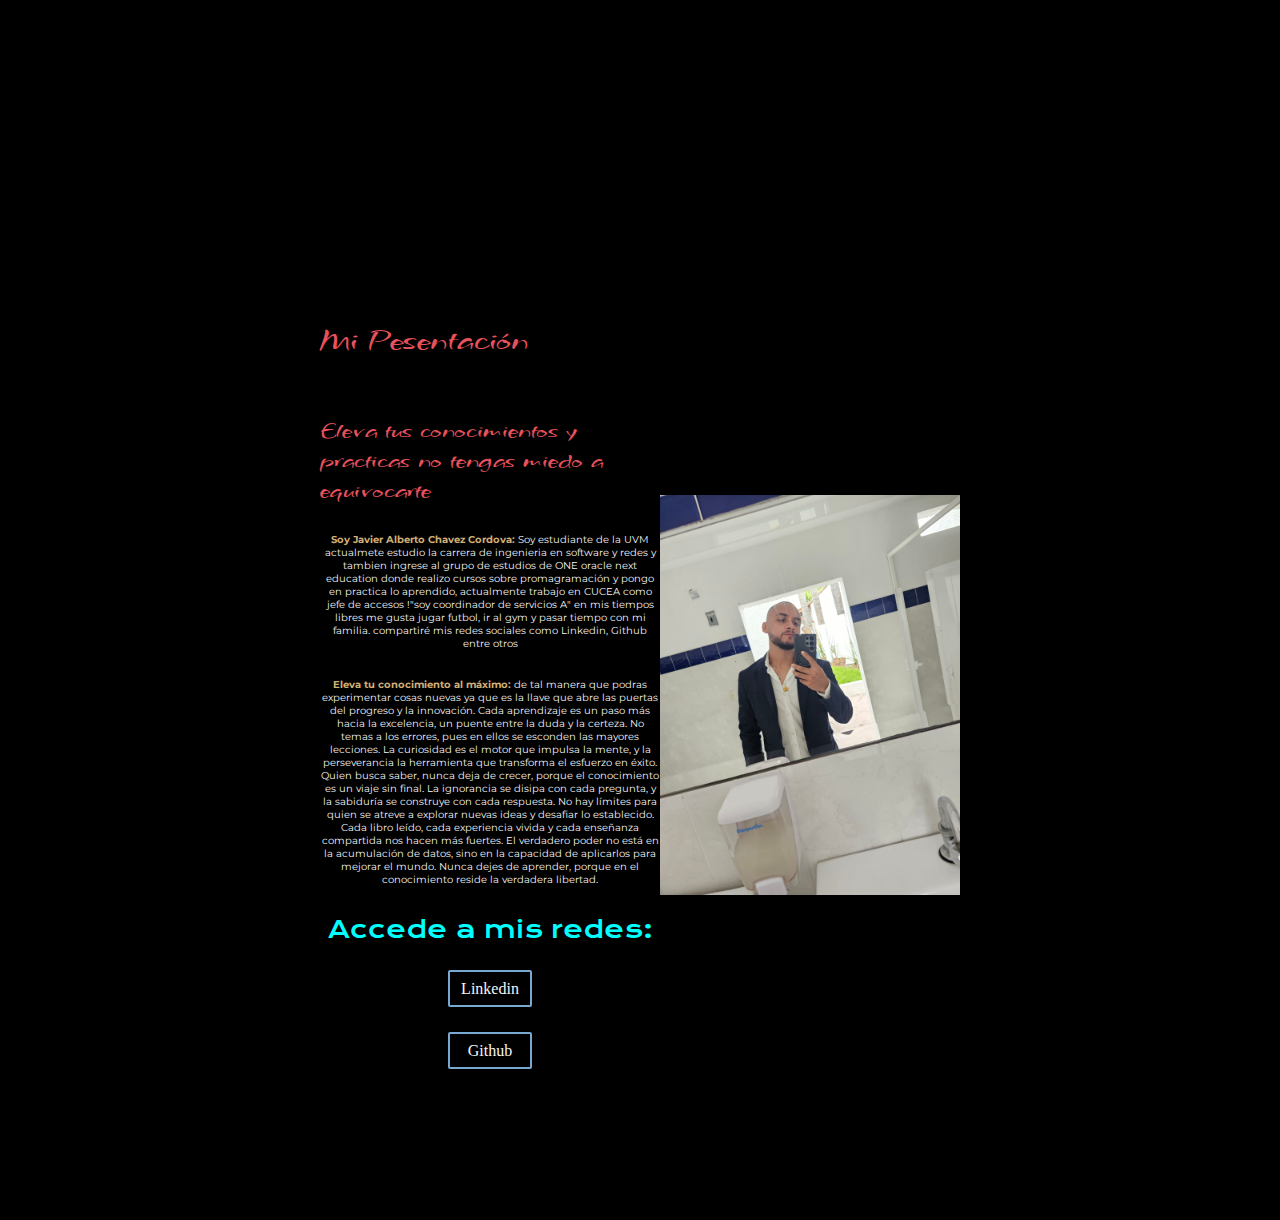
==== index.html @ 8e7c9256 "agregar un subtema y alinear los botones uno abajo del otro y bordes" ====
<!DOCTYPE html>
<html lang="es-mx">
<head>
    <meta charset="UTF-8">
    <meta name="viewport" content="width=device-width, initial-scale=1.0">
    <title>Mi presentación</title>
    <link rel="stylesheet" href="style.css">

</head>
<body>
    <main class="presentacion">
        <section class="presentacion__contenido">
        <h1><strong class="mi__presentacion"> Mi Pesentación</h1>
        <h2>Eleva tus conocimientos y practicas no tengas miedo a equivocarte</strong></h2>
        <p class="parrafo__1"><strong class="javier_alberto">Soy Javier Alberto Chavez Cordova: </strong> Soy estudiante de la UVM actualmete estudio la carrera de ingenieria 
            en software y redes y tambien ingrese al grupo de estudios de ONE oracle next education donde 
            realizo cursos sobre promagramación y pongo en practica lo aprendido, actualmente trabajo en 
            CUCEA como jefe de accesos !"soy coordinador de servicios A"
            en mis tiempos libres me gusta jugar futbol, ir al gym y pasar tiempo con mi familia.
            compartiré mis redes sociales como Linkedin, Github entre otros 
        </p>
        <p class="parrafo__2"><strong class="javier_alberto">Eleva tu conocimiento al máximo:</strong> de tal manera 
            que podras experimentar cosas nuevas ya que es la llave que abre las puertas del progreso y la innovación.
             Cada aprendizaje es un paso más hacia la excelencia, un puente entre la duda y la certeza. 
             No temas a los errores, pues en ellos se esconden las mayores lecciones. 
             La curiosidad es el motor que impulsa la mente, y la perseverancia la herramienta que transforma el esfuerzo en éxito. 
             Quien busca saber, nunca deja de crecer, porque el conocimiento es un viaje sin final. 
             La ignorancia se disipa con cada pregunta, y la sabiduría se construye con cada respuesta. 
             No hay límites para quien se atreve a explorar nuevas ideas y desafiar lo establecido. 
             Cada libro leído, cada experiencia vivida y cada enseñanza compartida nos hacen más fuertes. 
             El verdadero poder no está en la acumulación de datos, sino en la capacidad de aplicarlos para mejorar el mundo.
              Nunca dejes de aprender, porque en el conocimiento reside la verdadera libertad.
        </p>
        <div class="presentacion__enlaces">
            <h2 class="presentacio__enlace_subtitulo">Accede a mis redes:</h2>
        <a class="presentacion__link" href="https://www.linkedin.com/in/javier-chavez-syr/ "> Linkedin</a>
        <a class="presentacion__link" href="https://www.github.com/?hl=es">Github</a>
        </div>
        </section> 
        <img class="imagen" src="jarvy.jpg" alt= "Imanen mia">
     </main>
     <footer></footer>
    
</body>
</html>
---- style.css ----
@import url('https://fonts.googleapis.com/css2?family=Krona+One&family=Montserrat:ital,wght@0,100..900;1,100..900&display=swap');
@import url('https://fonts.googleapis.com/css2?family=Grechen+Fuemen&family=Krona+One&family=Montserrat:ital,wght@0,100..900;1,100..900&display=swap');

*{
    padding: 0;
    margin: 0;
}

body{
    background-color: #000000;
    color:  #F6F6F6;
    height: 100vh;
    box-sizing: border-box;
}

.imagen{
    width: 300px;
    height: 400px;
    background-color: #76a8d1;
    
}

.presentacion{
    display: flex;
    align-items: center;
    justify-content: space-between;
    margin: 25%;

}

.presentacion__contenido{
    width: 615px;
    display:flex;
    flex-direction: column;
    gap: 28px;
}

.javier_alberto{
    color:#d1af76
}

.mi__presentacion{
    color:#e8525d;
    font-family: "Grechen Fuemen", serif;
    font-weight: 400;
    font-style: normal;

}


.parrafo__1{
    font-size: 10px;
    font-family: "Montserrat", sans-serif;
    text-align: center;
}

.parrafo__2{
    font-family: "Montserrat", sans-serif;
    font-size: 10px;
    text-align: center;
}

.presentacion__enlaces{
    display: flex;
    justify-content: space-between;
    flex-direction: column;
    align-items: center;
    gap: 25px;

}

.presentacio__enlace_subtitulo{
    font-family: "Krona One", sans-serif;
    font-size: 24px;
    font-weight: 400;
    color: aqua;
}

.presentacion__link{
    width: 80px;
    text-align: center;
    padding: 7.5px 0;
    border-radius: 2px;
    font-weight: 600px;
    text-decoration: none;
    color: #F6F6F6;
    border: 2px solid #76a8d1
    
}
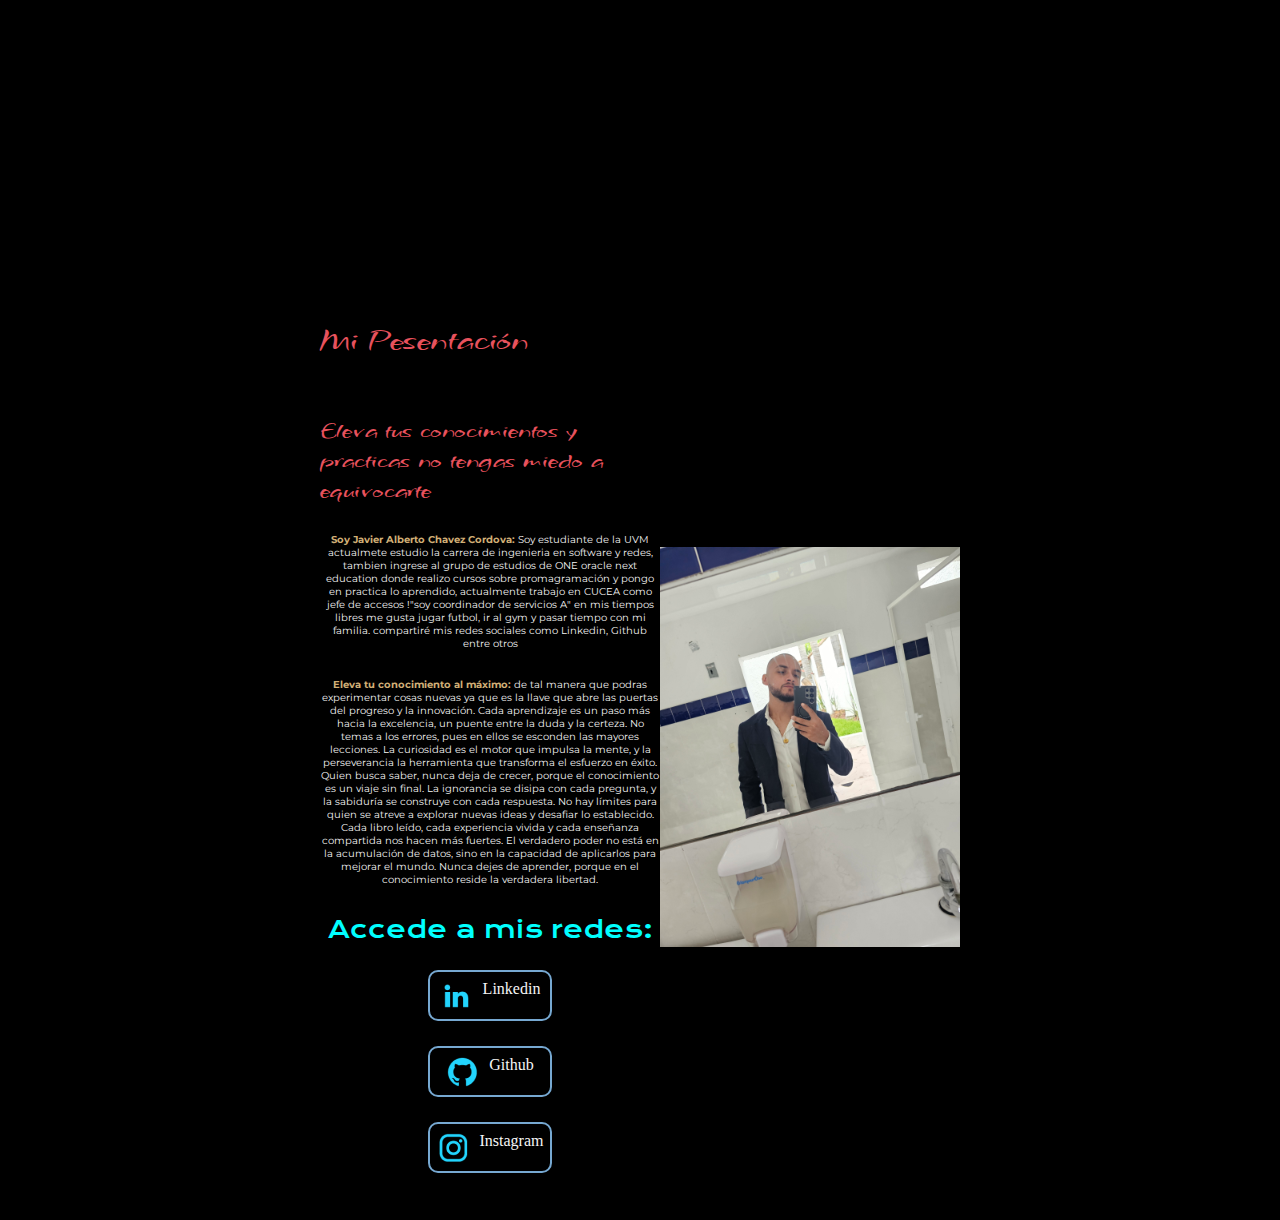
==== commit 774e3260: "poner imagenes a los links y centrarlos" ====
--- a/index.html
+++ b/index.html
@@ -13,7 +13,7 @@
         <h1><strong class="mi__presentacion"> Mi Pesentación</h1>
         <h2>Eleva tus conocimientos y practicas no tengas miedo a equivocarte</strong></h2>
         <p class="parrafo__1"><strong class="javier_alberto">Soy Javier Alberto Chavez Cordova: </strong> Soy estudiante de la UVM actualmete estudio la carrera de ingenieria 
-            en software y redes y tambien ingrese al grupo de estudios de ONE oracle next education donde 
+            en software y redes, tambien ingrese al grupo de estudios de ONE oracle next education donde 
             realizo cursos sobre promagramación y pongo en practica lo aprendido, actualmente trabajo en 
             CUCEA como jefe de accesos !"soy coordinador de servicios A"
             en mis tiempos libres me gusta jugar futbol, ir al gym y pasar tiempo con mi familia.
@@ -33,8 +33,13 @@
         </p>
         <div class="presentacion__enlaces">
             <h2 class="presentacio__enlace_subtitulo">Accede a mis redes:</h2>
-        <a class="presentacion__link" href="https://www.linkedin.com/in/javier-chavez-syr/ "> Linkedin</a>
-        <a class="presentacion__link" href="https://www.github.com/?hl=es">Github</a>
+         <a class="presentacion__link" href="https://www.linkedin.com/in/javier-chavez-syr/ "> 
+            <img src="./imagenes/linkedin.png">Linkedin</a>
+         <a class="presentacion__link" href="https://www.github.com/?hl=es">
+            <img src="./imagenes/github.png">Github</a>
+         <a class="presentacion__link" href="https://www.instagram.com/?hl=es"> 
+            <img src="./imagenes/instagram.png">
+         Instagram</a>   
         </div>
         </section> 
         <img class="imagen" src="jarvy.jpg" alt= "Imanen mia">
--- a/style.css
+++ b/style.css
@@ -77,13 +77,16 @@
 }
 
 .presentacion__link{
-    width: 80px;
+    width: 120px;
     text-align: center;
     padding: 7.5px 0;
-    border-radius: 2px;
+    border-radius: 10px;
     font-weight: 600px;
     text-decoration: none;
     color: #F6F6F6;
-    border: 2px solid #76a8d1
+    border: 2px solid #76a8d1;
+    display: flex;
+    justify-content: center;
+    gap: 10px;
     
 }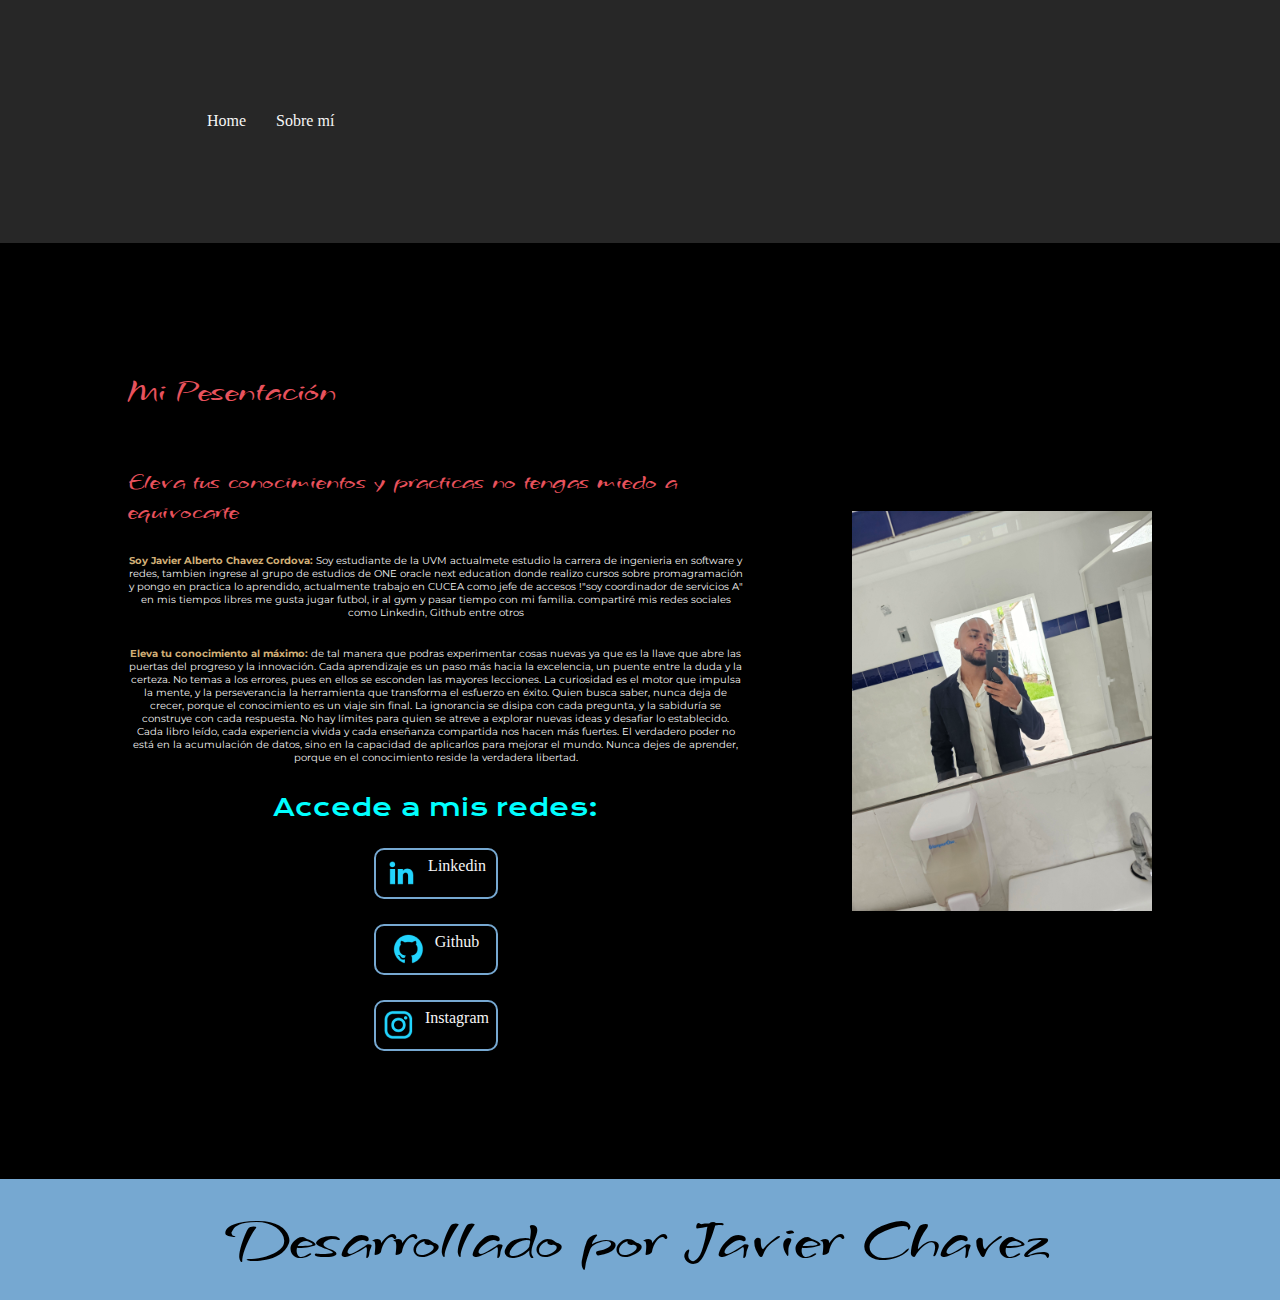
==== commit c6a603f2: "agregamos el footer y el pie de pagina que es el header" ====
--- a/index.html
+++ b/index.html
@@ -8,6 +8,12 @@
 
 </head>
 <body>
+    <header class="header">
+        <nav class="header__menu">
+            <a class="header__menu__link">Home</a>
+            <a class="header__menu__link">Sobre mí</a>
+        </nav>
+    </header>
     <main class="presentacion">
         <section class="presentacion__contenido">
         <h1><strong class="mi__presentacion"> Mi Pesentación</h1>
@@ -44,7 +50,9 @@
         </section> 
         <img class="imagen" src="jarvy.jpg" alt= "Imanen mia">
      </main>
-     <footer></footer>
+     <footer class="footer">
+        <p>Desarrollado por Javier Chavez</p>
+     </footer>
     
 </body>
 </html>--- a/style.css
+++ b/style.css
@@ -9,7 +9,6 @@
 body{
     background-color: #000000;
     color:  #F6F6F6;
-    height: 100vh;
     box-sizing: border-box;
 }
 
@@ -24,7 +23,7 @@
     display: flex;
     align-items: center;
     justify-content: space-between;
-    margin: 25%;
+    margin: 10%;
 
 }
 
@@ -89,4 +88,47 @@
     justify-content: center;
     gap: 10px;
     
-}+}
+
+
+.presentacion__link:hover{
+    background-color: #272727;
+    cursor: pointer;
+}
+
+.footer{
+    background-color: #76a8d1;
+    color: #000000;
+    text-align: center;
+    font-family: "Grechen Fuemen", serif;
+    padding: 24px;
+    font-size: 60px;
+    font-weight: 400;
+}
+
+.header:hover{
+    background-color: #272727;
+    cursor: pointer;
+
+}
+
+.header{
+    padding: 8% 15%;
+    display: flex;
+    justify-content: space-between;
+    align-items: center;
+
+}
+
+.header__menu{
+    display: flex;
+    justify-content: center;
+    align-items: center;
+}
+
+.header__menu__link{
+    padding: 10px 15px;
+}
+
+
+
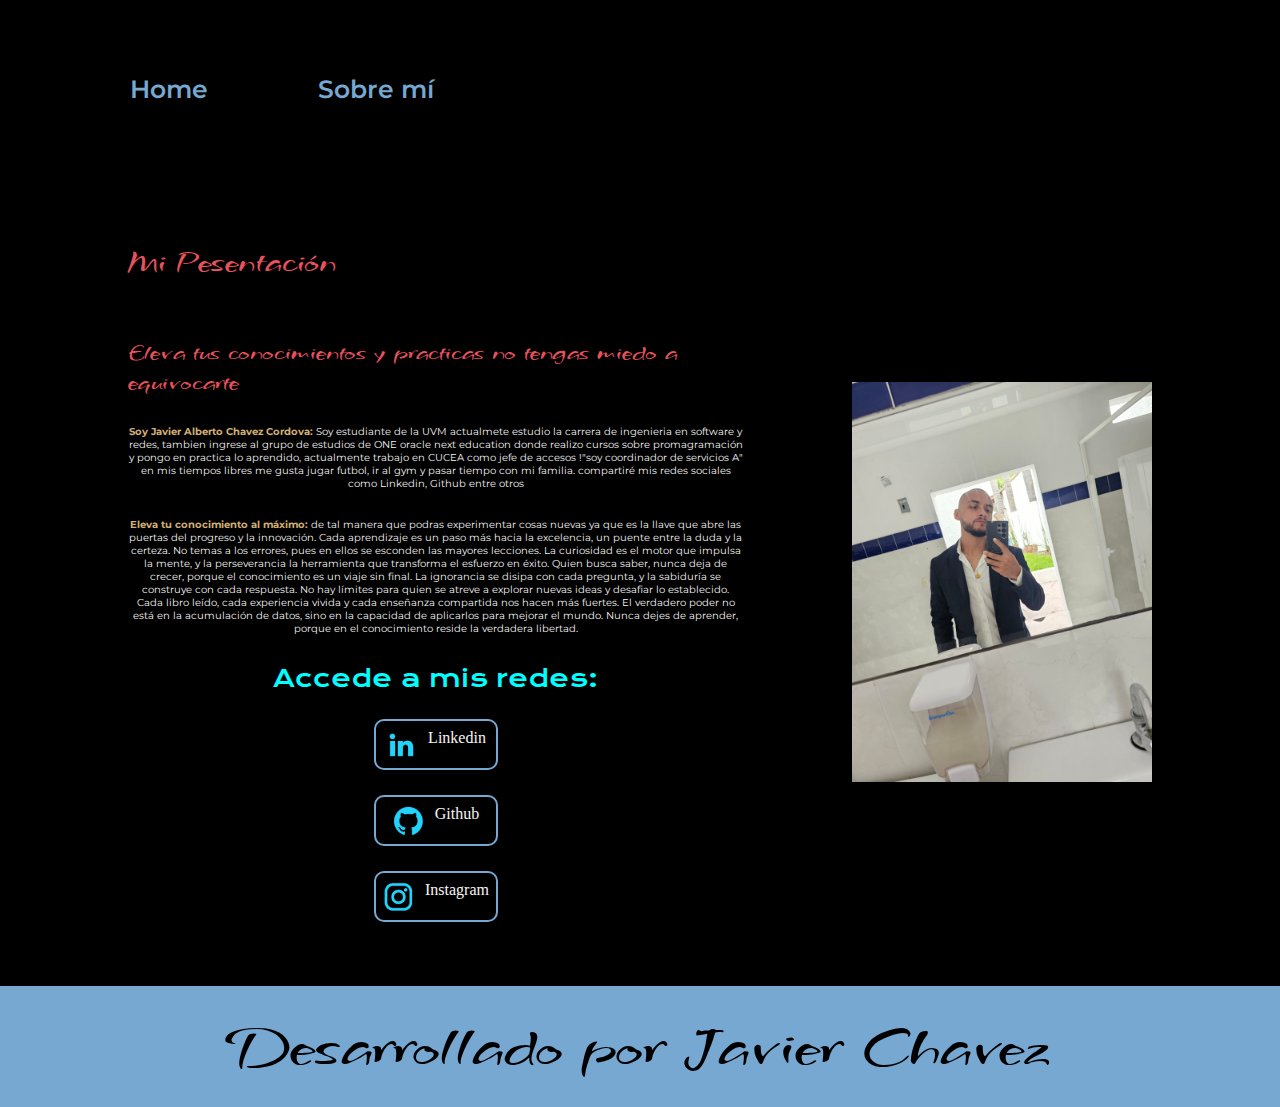
==== commit 9fa222ea: "agregar carpeta style y agregar una nueva pagina en sobre mi" ====
--- a/index.html
+++ b/index.html
@@ -4,14 +4,14 @@
     <meta charset="UTF-8">
     <meta name="viewport" content="width=device-width, initial-scale=1.0">
     <title>Mi presentación</title>
-    <link rel="stylesheet" href="style.css">
+    <link rel="stylesheet" href="./styles/style.css">
 
 </head>
 <body>
     <header class="header">
         <nav class="header__menu">
-            <a class="header__menu__link">Home</a>
-            <a class="header__menu__link">Sobre mí</a>
+            <a class="header__menu__link" href="index.html">Home</a>
+            <a class="header__menu__link" href="about.html">Sobre mí</a>
         </nav>
     </header>
     <main class="presentacion">
--- a/styles/style.css
+++ b/styles/style.css
@@ -0,0 +1,140 @@
+@import url('https://fonts.googleapis.com/css2?family=Krona+One&family=Montserrat:ital,wght@0,100..900;1,100..900&display=swap');
+@import url('https://fonts.googleapis.com/css2?family=Grechen+Fuemen&family=Krona+One&family=Montserrat:ital,wght@0,100..900;1,100..900&display=swap');
+
+*{
+    padding: 0;
+    margin: 0;
+}
+
+body{
+    background-color: #000000;
+    color:  #F6F6F6;
+    box-sizing: border-box;
+}
+
+.imagen{
+    width: 300px;
+    height: 400px;
+    background-color: #76a8d1;
+    
+}
+
+.presentacion{
+    display: flex;
+    align-items: center;
+    justify-content: space-between;
+    padding: 5% 10%;
+
+}
+
+.presentacion__contenido{
+    width: 615px;
+    display:flex;
+    flex-direction: column;
+    gap: 28px;
+}
+
+.javier_alberto{
+    color:#d1af76
+}
+
+.mi__presentacion{
+    color:#e8525d;
+    font-family: "Grechen Fuemen", serif;
+    font-weight: 400;
+    font-style: normal;
+
+}
+
+
+.parrafo__1{
+    font-size: 10px;
+    font-family: "Montserrat", sans-serif;
+    text-align: center;
+}
+
+.parrafo__2{
+    font-family: "Montserrat", sans-serif;
+    font-size: 10px;
+    text-align: center;
+}
+
+.presentacion__enlaces{
+    display: flex;
+    justify-content: space-between;
+    flex-direction: column;
+    align-items: center;
+    gap: 25px;
+
+}
+
+.presentacio__enlace_subtitulo{
+    font-family: "Krona One", sans-serif;
+    font-size: 24px;
+    font-weight: 400;
+    color: aqua;
+}
+
+.presentacion__link{
+    width: 120px;
+    text-align: center;
+    padding: 7.5px 0;
+    border-radius: 10px;
+    font-weight: 600px;
+    text-decoration: none;
+    color: #F6F6F6;
+    border: 2px solid #76a8d1;
+    display: flex;
+    justify-content: center;
+    gap: 10px;  
+}
+
+
+.presentacion__link:hover{
+    background-color: #272727;
+    cursor: pointer;
+}
+
+.footer{
+    background-color: #76a8d1;
+    color: #000000;
+    text-align: center;
+    font-family: "Grechen Fuemen", serif;
+    padding: 24px;
+    font-size: 60px;
+    font-weight: 400;
+}
+
+.header:hover{
+    background-color: none;
+    cursor: pointer;
+
+}
+
+.header{
+    padding: 5% 9%;
+    display: flex;
+    justify-content: space-between;
+    align-items: center;
+
+}
+
+.header__menu{
+    display: flex;
+    justify-content: center;
+    align-items: center;
+    gap: 80px;
+}
+
+.header__menu__link{
+    padding: 10px 15px;
+    color: #76a8d1;
+    font-family: "Montserrat", sans-serif;
+    font-size: 25px;
+    font-weight: 600;
+    text-decoration: none;
+
+}
+
+
+
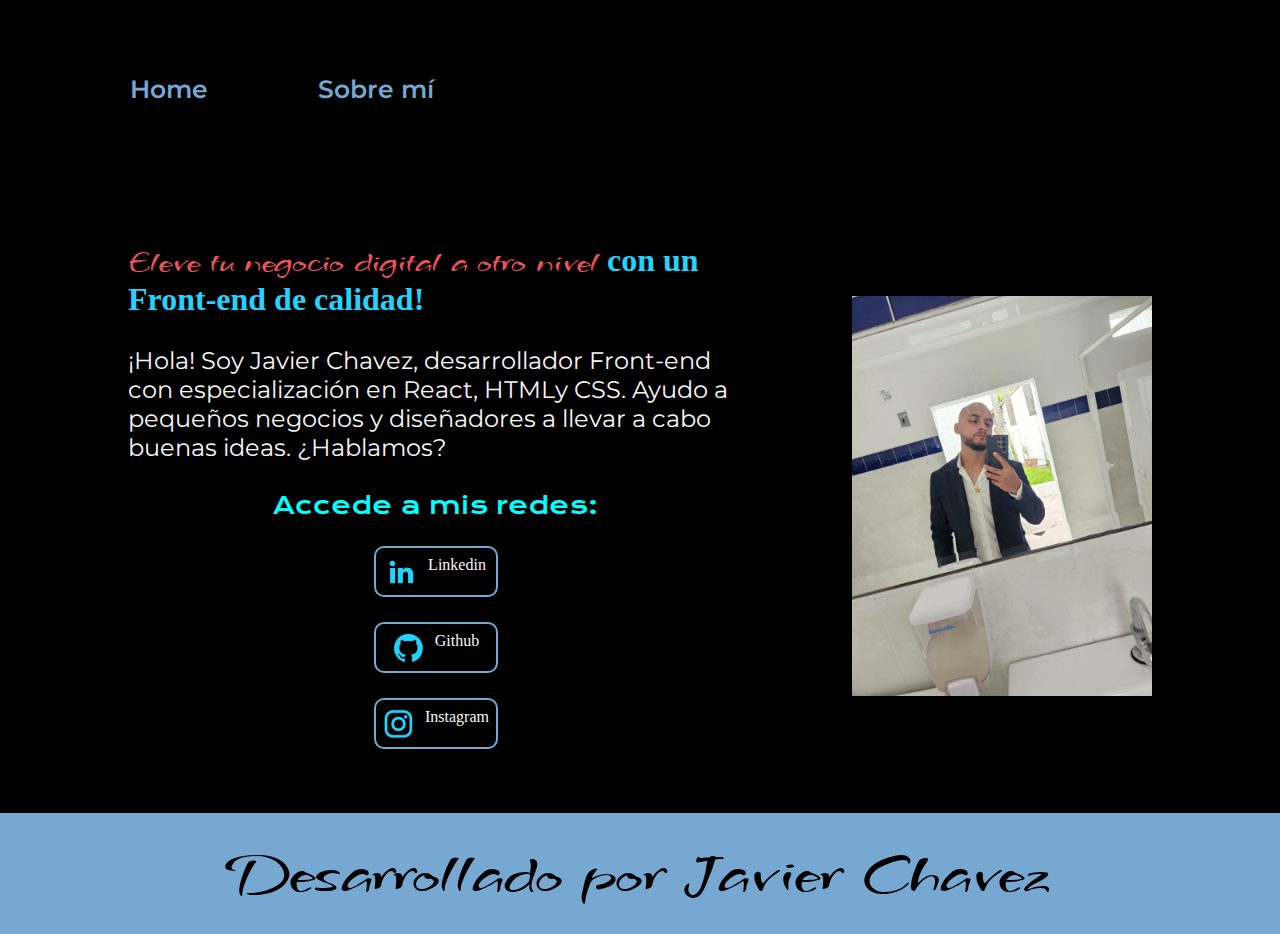
==== commit a44d90e8: "añadimos la seccion sobre mi" ====
--- a/index.html
+++ b/index.html
@@ -16,27 +16,15 @@
     </header>
     <main class="presentacion">
         <section class="presentacion__contenido">
-        <h1><strong class="mi__presentacion"> Mi Pesentación</h1>
-        <h2>Eleva tus conocimientos y practicas no tengas miedo a equivocarte</strong></h2>
-        <p class="parrafo__1"><strong class="javier_alberto">Soy Javier Alberto Chavez Cordova: </strong> Soy estudiante de la UVM actualmete estudio la carrera de ingenieria 
-            en software y redes, tambien ingrese al grupo de estudios de ONE oracle next education donde 
-            realizo cursos sobre promagramación y pongo en practica lo aprendido, actualmente trabajo en 
-            CUCEA como jefe de accesos !"soy coordinador de servicios A"
-            en mis tiempos libres me gusta jugar futbol, ir al gym y pasar tiempo con mi familia.
-            compartiré mis redes sociales como Linkedin, Github entre otros 
-        </p>
-        <p class="parrafo__2"><strong class="javier_alberto">Eleva tu conocimiento al máximo:</strong> de tal manera 
-            que podras experimentar cosas nuevas ya que es la llave que abre las puertas del progreso y la innovación.
-             Cada aprendizaje es un paso más hacia la excelencia, un puente entre la duda y la certeza. 
-             No temas a los errores, pues en ellos se esconden las mayores lecciones. 
-             La curiosidad es el motor que impulsa la mente, y la perseverancia la herramienta que transforma el esfuerzo en éxito. 
-             Quien busca saber, nunca deja de crecer, porque el conocimiento es un viaje sin final. 
-             La ignorancia se disipa con cada pregunta, y la sabiduría se construye con cada respuesta. 
-             No hay límites para quien se atreve a explorar nuevas ideas y desafiar lo establecido. 
-             Cada libro leído, cada experiencia vivida y cada enseñanza compartida nos hacen más fuertes. 
-             El verdadero poder no está en la acumulación de datos, sino en la capacidad de aplicarlos para mejorar el mundo.
-              Nunca dejes de aprender, porque en el conocimiento reside la verdadera libertad.
-        </p>
+        <h1><strong class="mi__presentacion"> Eleve tu negocio digital a otro nivel</strong>
+            <strong class="titulo-destaque">con un Front-end de calidad!</strong></h1>
+    
+        <p class="presentacion__contenido__texto">¡Hola! Soy Javier Chavez,
+            desarrollador Front-end con
+            especialización en React, HTMLy CSS. Ayudo a pequeños
+            negocios y diseñadores a llevar a cabo buenas ideas.
+             ¿Hablamos?
+        
         <div class="presentacion__enlaces">
             <h2 class="presentacio__enlace_subtitulo">Accede a mis redes:</h2>
          <a class="presentacion__link" href="https://www.linkedin.com/in/javier-chavez-syr/ "> 
--- a/styles/style.css
+++ b/styles/style.css
@@ -136,5 +136,13 @@
 
 }
 
+.titulo-destaque{
+    COLOR:  #22D4FD;
+  }
+
+  .presentacion__contenido__texto{
+    font-family: "Montserrat", sans-serif;
+    font-size: 24px;
+  }
 
 
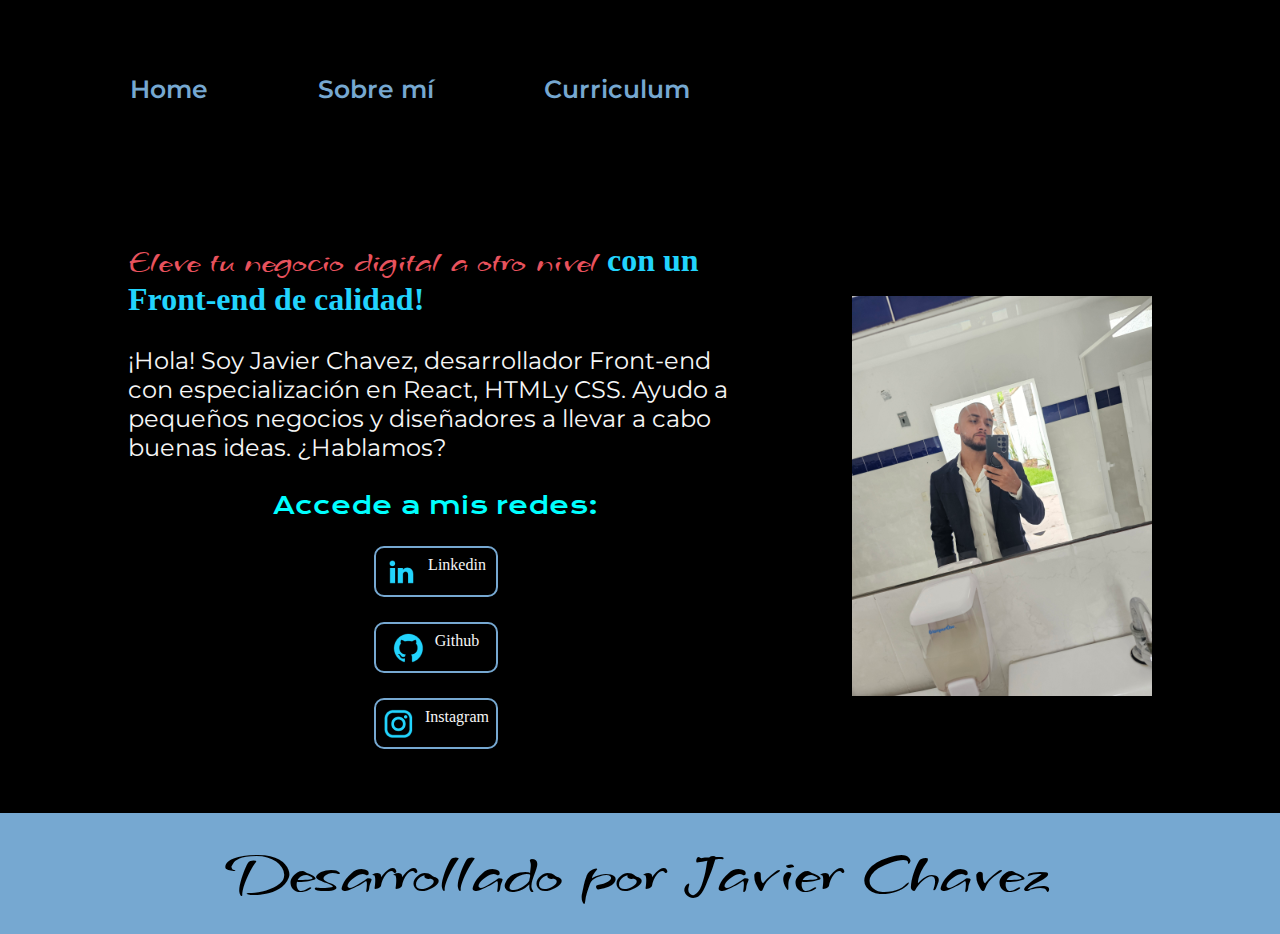
==== commit 37a41cea: "agregamos el curriculum a la mitad" ====
--- a/index.html
+++ b/index.html
@@ -12,6 +12,7 @@
         <nav class="header__menu">
             <a class="header__menu__link" href="index.html">Home</a>
             <a class="header__menu__link" href="about.html">Sobre mí</a>
+            <a class="header__menu__link" href="curriculum.html">Curriculum</a>
         </nav>
     </header>
     <main class="presentacion">
--- a/styles/style.css
+++ b/styles/style.css
@@ -145,4 +145,9 @@
     font-size: 24px;
   }
 
+  .presentacion__contenido__titulo{
+    font-size: 36px;
+    font-family: "Krona One", sans-serif;
+  }
 
+
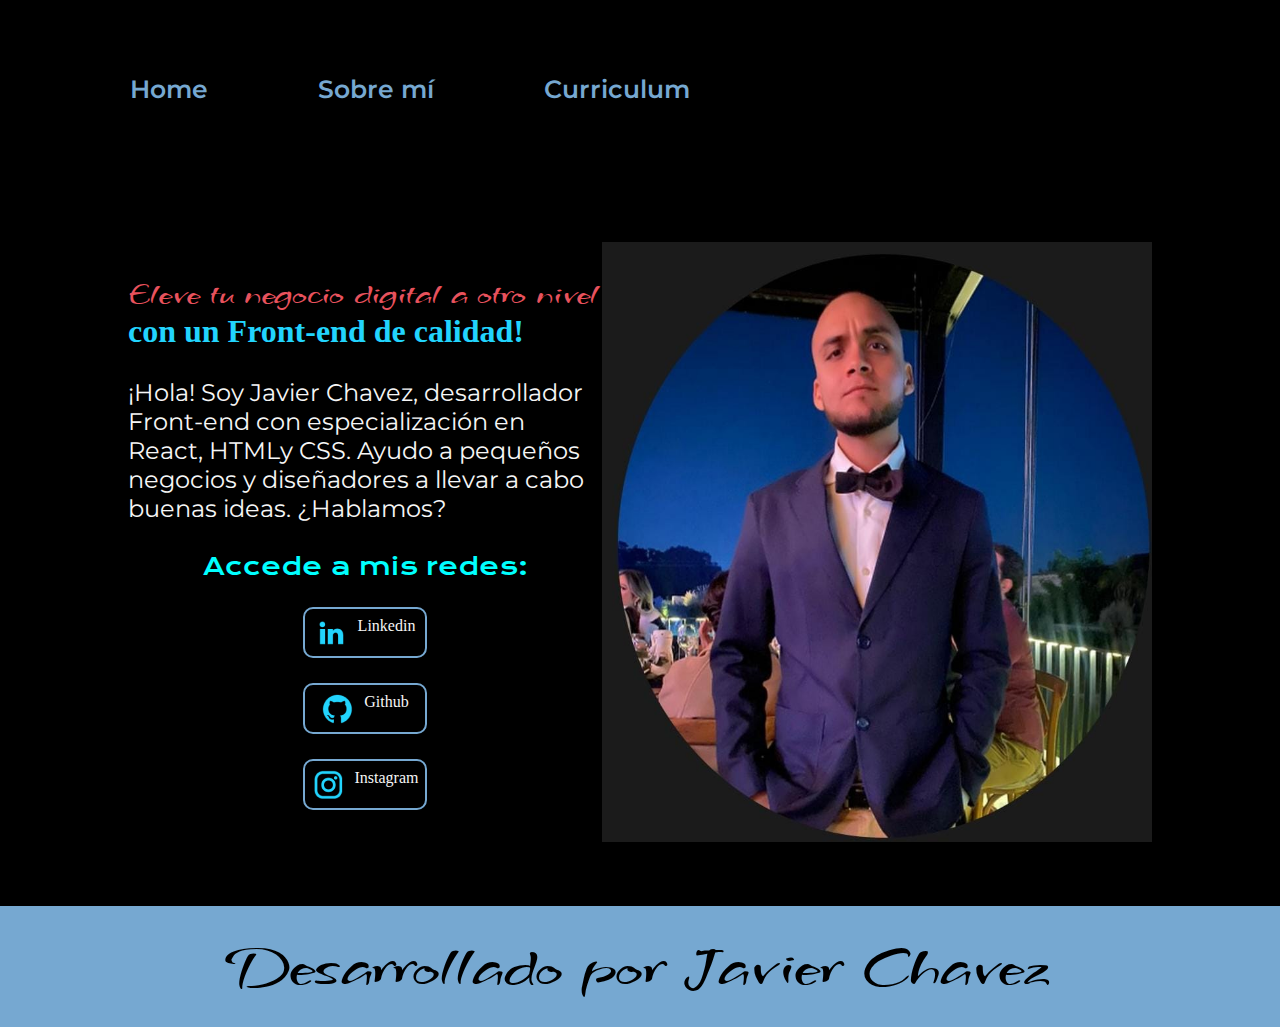
==== commit 914b6c57: "cambio de foto" ====
--- a/index.html
+++ b/index.html
@@ -37,7 +37,7 @@
          Instagram</a>   
         </div>
         </section> 
-        <img class="imagen" src="jarvy.jpg" alt= "Imanen mia">
+        <img class="imagen" src="jarvyChavez.jpeg" alt= "Imanen mia">
      </main>
      <footer class="footer">
         <p>Desarrollado por Javier Chavez</p>
--- a/styles/style.css
+++ b/styles/style.css
@@ -13,8 +13,8 @@
 }
 
 .imagen{
-    width: 300px;
-    height: 400px;
+    width: 550px;
+    height: 600px;
     background-color: #76a8d1;
     
 }
@@ -150,4 +150,7 @@
     font-family: "Krona One", sans-serif;
   }
 
-
+.presentacion__contenido__texto a{
+    text-decoration: none;
+    color: #22D4FD;
+}
